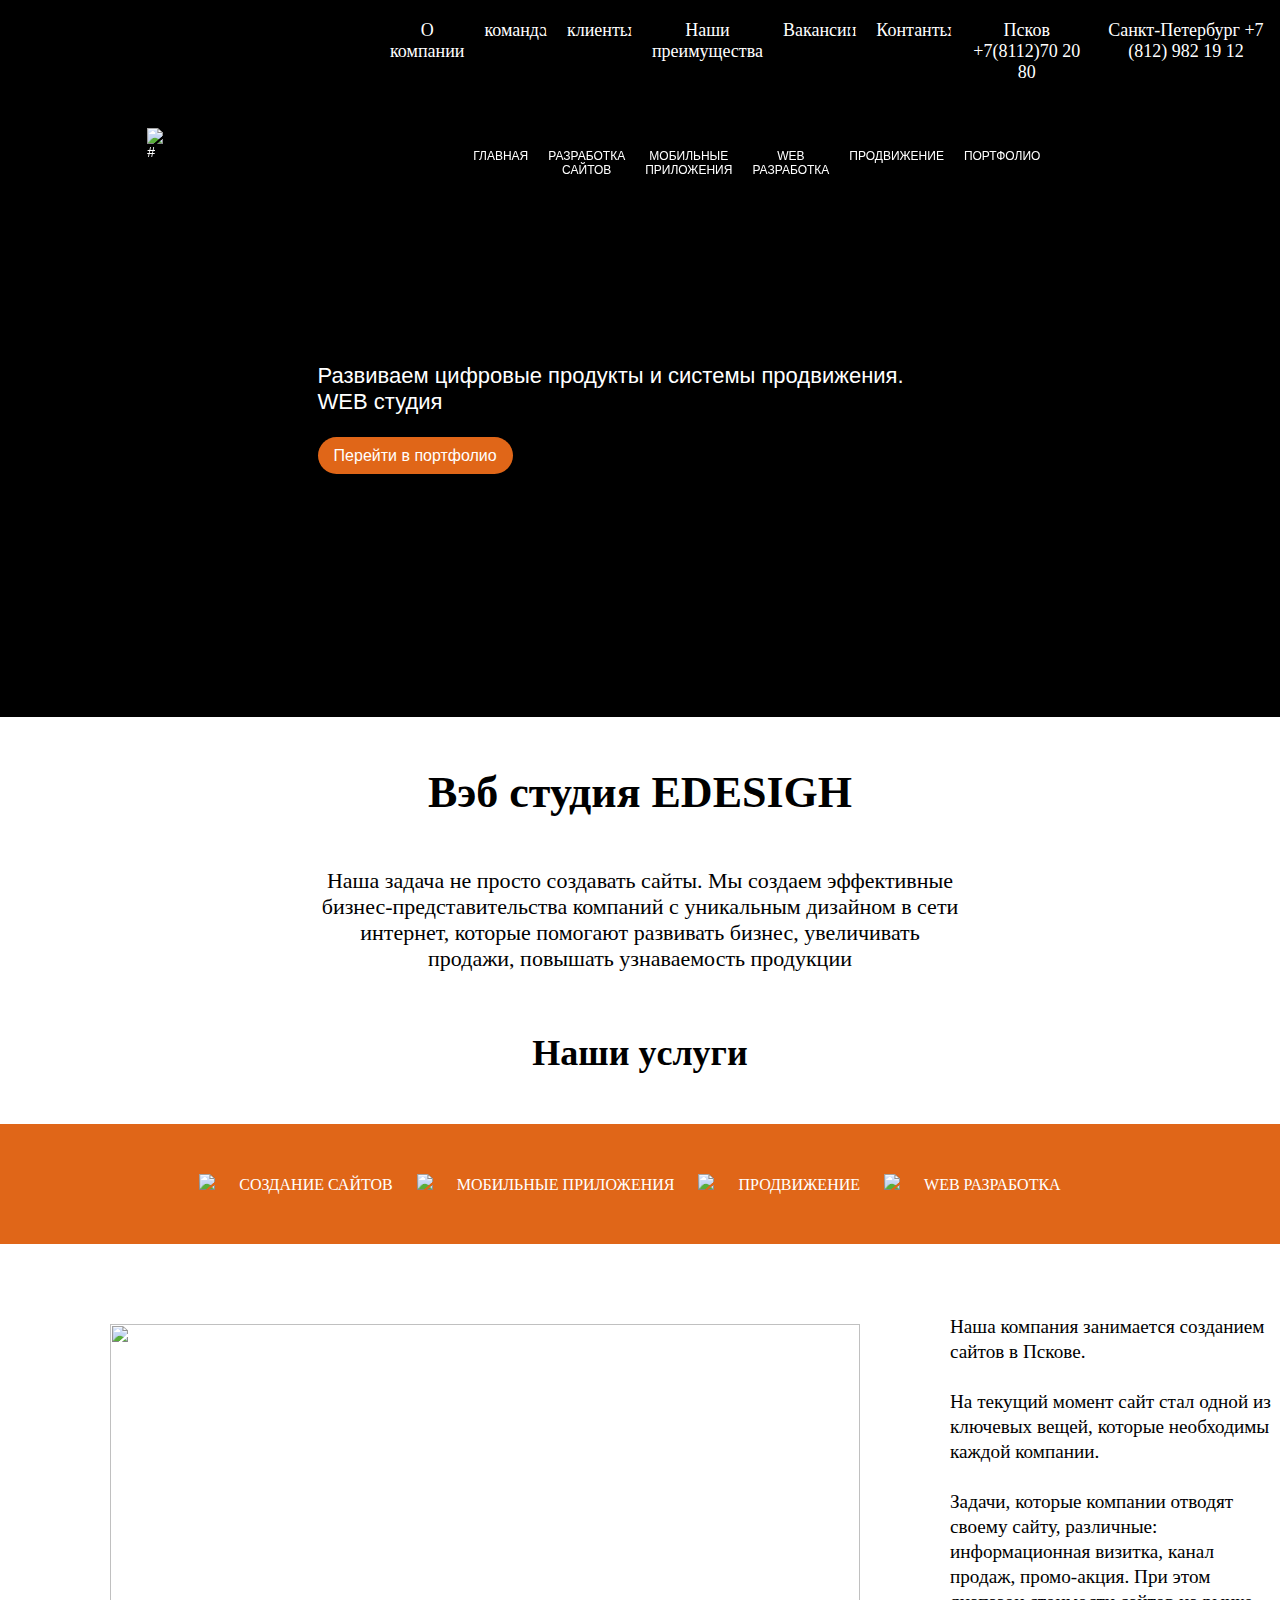
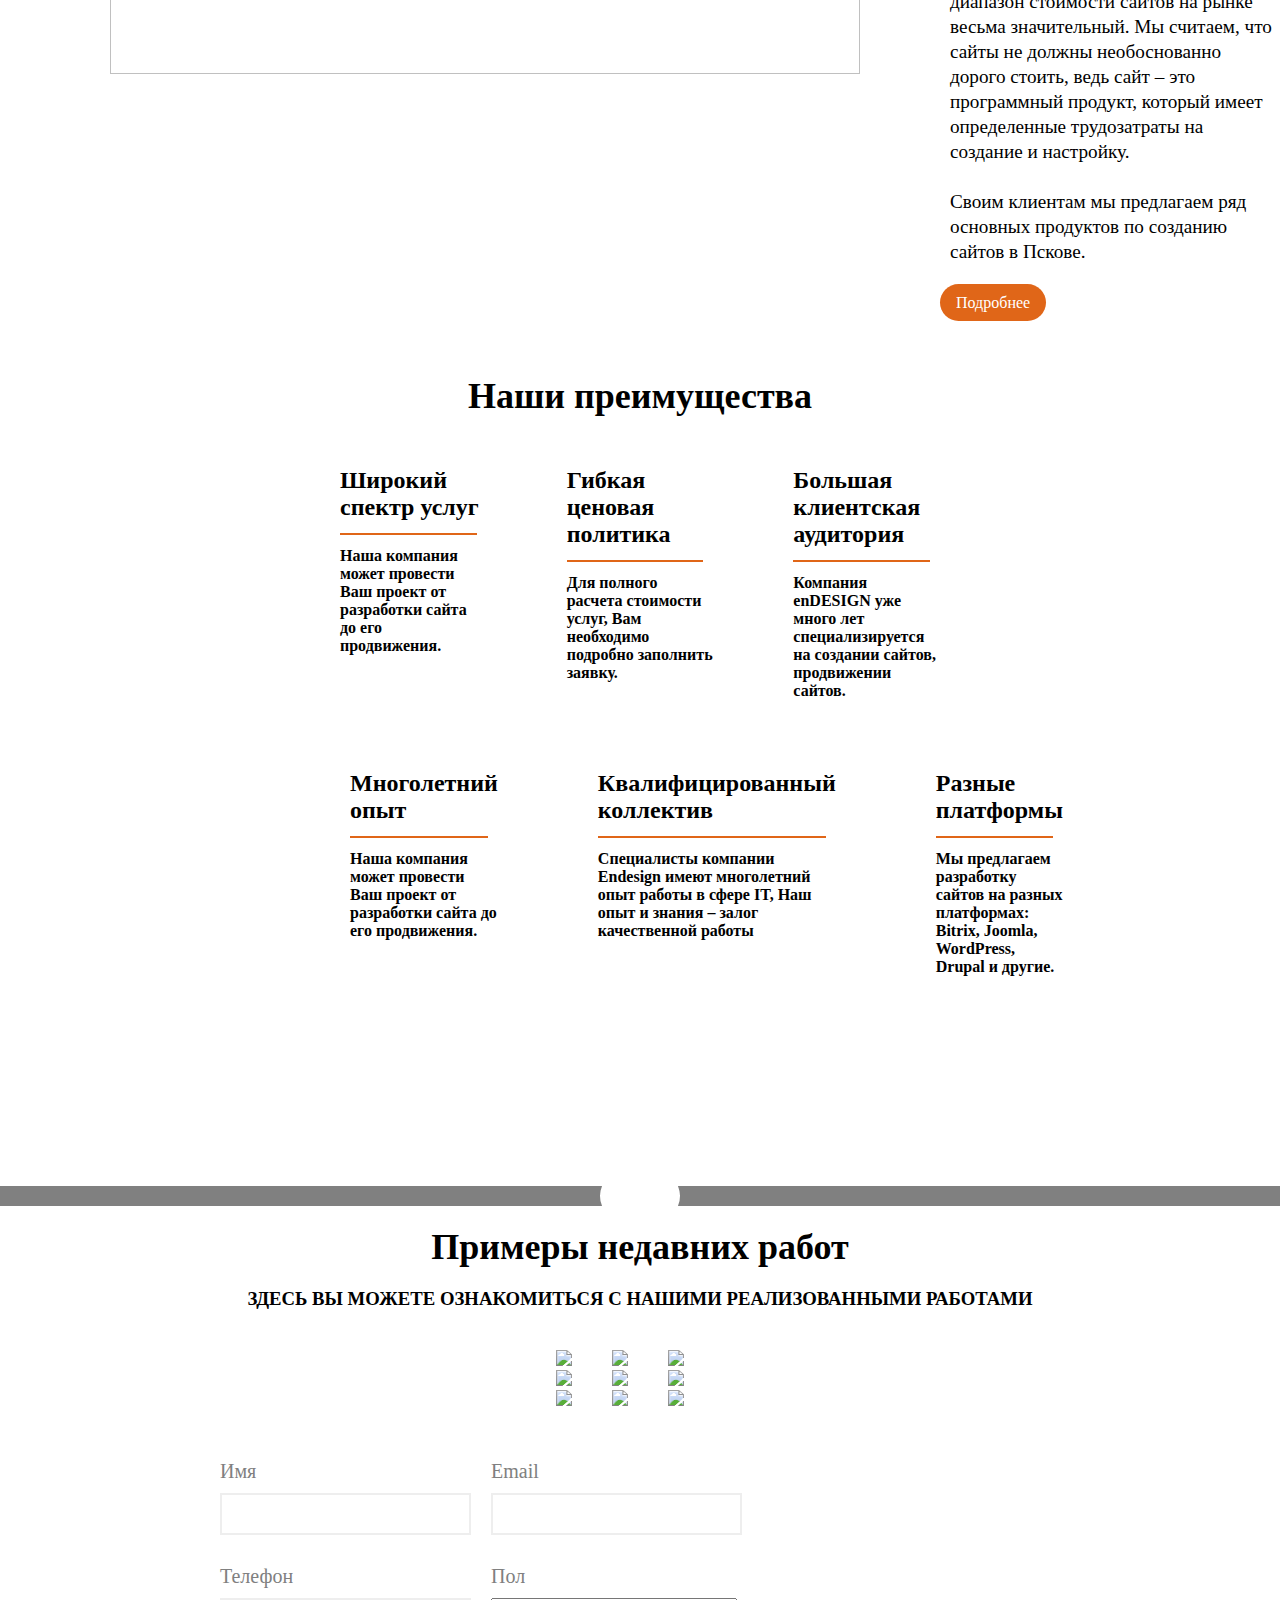
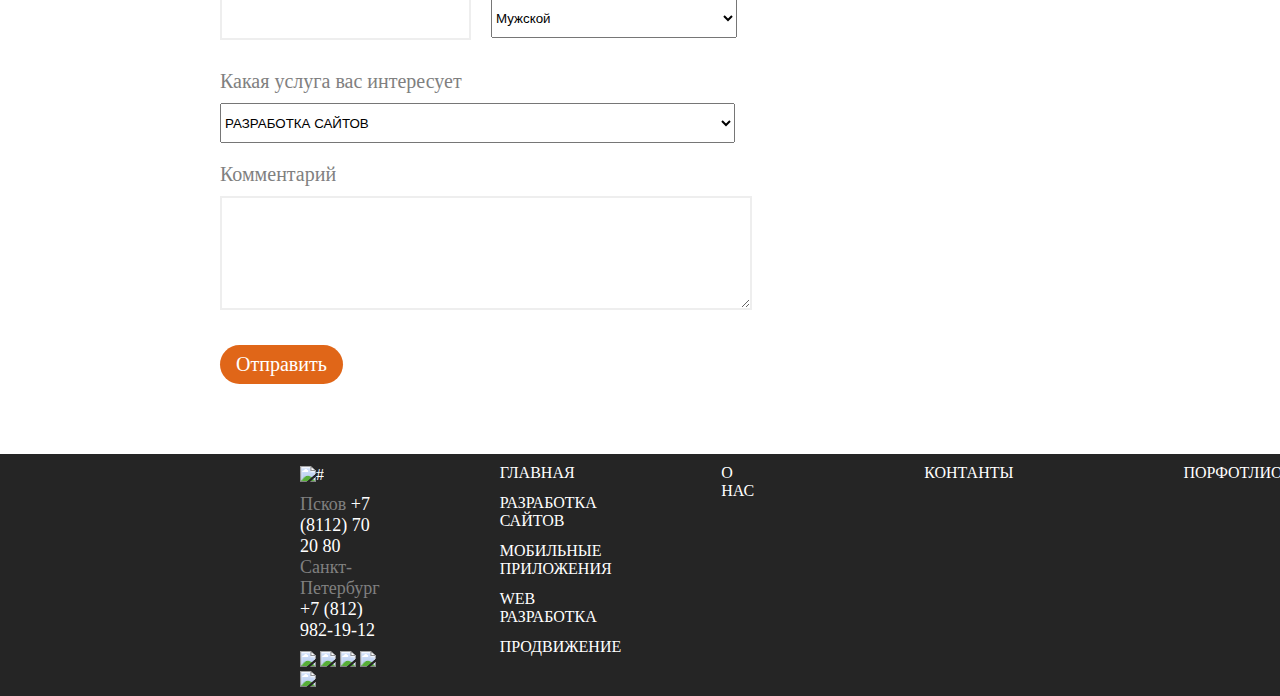
==== copy.html @ b6f1784b "My first commit" ====
<!DOCTYPE html>
<html lang="en">

	<head>
		<meta charset="UTF-8">
		<meta http-equiv="X-UA-Compatible" content="IE=edge">
		<meta name="viewport" content="width=device-width, initial-scale=1.0">
		<title>Стажировка</title>
		<script src="https://ajax.googleapis.com/ajax/libs/jquery/2.2.0/jquery.min.js"></script>
		<script src="script.js"></script>
		
		<link rel="stylesheet" href="./styles.css">
	</head>
	
	<body link="white" vlink="#cecece" alink="#ff0000" bgcolor="white" text-decoration="none">
		<div class="page">
			<style>
				a {
				text-decoration: none; 
				}
			</style>
	
		<header class="header">
			<div class="header-flex-wrapper">
            <nav class="navigation">
                <ul class="header-links">
                    <li class="header-links__item"><a href="#" class="header-link">О компании</a></li>
                    <li class="header-links__item"><a href="#" class="header-link">команда</a></li>
                    <li class="header-links__item"><a href="#" class="header-link">клиенты</a></li>
                    <li class="header-links__item"><a href="#" class="header-link">Наши преимущества</a></li>
                    <li class="header-links__item"><a href="#" class="header-link">Вакансии</a></li>
                    <li class="header-links__item"><a href="#" class="header-link">Контанты</a></li>
					<li class="header-links__item"><a href="tel:88112702080" class="header-link">Псков +7(8112)70 20 80</a></li>
					<li class="header-links__item"><a href="tel:88129821912" class="header-link">Санкт-Петербург +7 (812) 982 19 12</a></li>
                </ul>
            </nav>
			<div class="elementor">	
				<nav class="second-navigation">
                <ul class="second-header-links">
					<div class="pos">
						<div  class="pic">
							<a href="#" class="end-img"><img src="./img/endesign.png" alt="#" class="end-img"></a>
						</div>
							
							<div  class="pic2">
								<li class="header-links__item"><a href="#" class="header-link">ГЛАВНАЯ</a></li>
								<li class="header-links__item"><a href="#" class="header-link">РАЗРАБОТКА САЙТОВ</a></li>
								<li class="header-links__item"><a href="#" class="header-link">МОБИЛЬНЫЕ ПРИЛОЖЕНИЯ</a></li>
								<li class="header-links__item"><a href="#" class="header-link">WEB РАЗРАБОТКА</a></li>
								<li class="header-links__item"><a href="#" class="header-link">ПРОДВИЖЕНИЕ</a></li>
								<li class="header-links__item"><a href="#" class="header-link">ПОРТФОЛИО</a></li>
							</div>
					</div>
				</ul>
			
				<div class="part">
					<p> <a class="header-link"> Развиваем цифровые продукты и системы продвижения. </a> <br> 
						<a class="header-link">WEB студия </a>
							<div>
								<br><a href="#" class="porfol" role="button">Перейти в портфолио</a>
							</div>
						</div>
					</div>	
				
				</nav>
            </div>
        </div>
	</header>	
		<div class="web">
				<div class="hh">
					<h1>Вэб студия EDESIGH</h1>
				</div>
			<div class="web-text">
				<p>Наша задача не просто создавать сайты. Мы создаем эффективные бизнес-представительства компаний с
				уникальным дизайном в сети интернет, которые помогают развивать бизнес, увеличивать продажи, повышать 
				узнаваемость продукции</p>
			</div>
		</div>
		
		<div class="uslugi">
			<h2>Наши уcлуги</h2>
		</div>
		<div class="brown"> 
			<div class="brown1">
				<img src="https://endesign.ru/wp-content/uploads/2020/10/domain-registration-1.png"/>
				<a href="#" class="bom">СОЗДАНИЕ САЙТОВ</a>
				<img src="https://endesign.ru/wp-content/uploads/2020/10/mobile-phone.png"/>
				<a href="#" class="bom">МОБИЛЬНЫЕ ПРИЛОЖЕНИЯ</a>
				<img src="https://endesign.ru/wp-content/uploads/2020/10/computer.png"/>
				<a href="#" class="bom">ПРОДВИЖЕНИЕ</a>
				<img src="https://endesign.ru/wp-content/uploads/2020/10/coding.png"/>
				<a href="#" class="bom">WEB РАЗРАБОТКА</a>
			</div>
		</div>
		
		<div class="podrob">
				<div class="mujik_s_text">
			
					<div class="mujik">
						<img src="https://endesign.ru/wp-content/uploads/2020/10/picture.jpg" alt="">
					</div>
					
				</div>
				
				<div class="mujik_text">
					<p class="aq">Наша компания занимается созданием сайтов в Пскове.</p><br>
					
					<p class="aq">На текущий момент сайт стал одной из ключевых вещей,
					которые необходимы каждой компании.</p><br>
					
					<p class="aq">Задачи, которые компании отводят своему сайту, различные: 
					информационная визитка, канал продаж, промо-акция. При этом
					диапазон стоимости сайтов на рынке весьма значительный.
					Мы считаем, что сайты не должны необоснованно дорого стоить, ведь
					сайт – это программный продукт, который имеет определенные трудозатраты 
					на создание и настройку.</p><br>
					
					<p class="aq">Своим клиентам мы предлагаем ряд основных продуктов по созданию сайтов
					в Пскове.</p>
					<div>
						<br><a href="#" class="knop" role="button">Подробнее</a>
					</div>
				</div>
		</div>
		
		<div class="preim">
			<div class="bg-preim">
				<h2 class="qw">Наши преимущества</h2>
			</div>	
				<div class="text-blocks">
					
					<div class="first-blocks">
						<div class="block">
							<h2 class="qw2">Широкий спектр услуг<h2>
								<div class="polosa">
									<span class="tsvet">
									<hr color="#E06618" noshade align="left" size="2px" class="solid">
									</span>
								</div>
							
								<div class="text">
									<p class="header-link">Наша компания может провести Ваш проект
									от разработки сайта до его продвижения.</p>
								</div>
						</div>
					</div>
						
					<div class="first-blocks">
						<div class="block">
							<h2 class="qw2">Гибкая ценовая политика<h2>
								<div class="polosa">
									<span class="tsvet">
									<hr color="#E06618" noshade align="left" size="2px" class="solid">
									</span>
								</div>
							
								<div class="text">
									<p class="header-link">Для полного расчета стоимости услуг,
									Вам необходимо подробно заполнить заявку.</p>
								</div>
						</div>
					</div>
					
					<div class="first-blocks">
						<div class="block">
							<h2 class="qw2">Большая клиентская аудитория<h2>
								<div class="polosa">
									<span class="tsvet">
									<hr color="#E06618" noshade align="left" size="2px" class="solid">
									</span>
								</div>
							
								<div class="text">
									<p class="header-link">Компания enDESIGN уже много лет 
									специализируется на создании сайтов, продвижении сайтов.</p>
								</div>
						</div>
					</div>
				</div>
			
				<div class="text-blocks1">
					
					<div class="first-blocks1">
						<div class="block3">
							<h2 class="qw2">Многолетний опыт<h2>
								<div class="polosa">
									<span class="tsvet">
									<hr color="#E06618" noshade align="left" size="2px" class="solid">
									</span>
								</div>
							
								<div class="text">
									<p class="header-link">Наша компания может провести Ваш проект
									от разработки сайта до его продвижения.</p>
								</div>
						</div>
					</div>
						
					<div class="first-blocks1">
						<div class="block1">
							<h2 class="qw2">Квалифицированный коллектив<h2>
								<div class="polosa">
									<span class="tsvet">
									<hr color="#E06618" noshade align="left" size="2px" class="solid">
									</span>
								</div>
							
								<div class="text">
									<p class="header-link">Специалисты компании Endesign имеют многолетний 
									опыт работы в сфере IT, Наш опыт и знания – залог качественной работы</p>
								</div>
						</div>
					</div>
					<div class="first-blocks1">
						<div class="block2">
							<h2 class="qw2">Разные платформы<h2>
								<div class="polosa">
									<span class="tsvet">
									<hr color="#E06618" noshade align="left" size="2px" class="solid">
									</span>
								</div>
							
								<div class="text">
									<p class="header-link">Мы предлагаем разработку сайтов на разных 
											платформах: Bitrix, Joomla, WordPress, Drupal и другие.</p>
								</div>
						</div>
					</div>
				</div>
			</div>
				
	
	<!-- jQuery library (served from Google) -->
<script src="https://ajax.googleapis.com/ajax/libs/jquery/1.11.3/jquery.min.js"></script>
<!-- bxSlider Javascript file -->
<script src="./copy.js"></script>

        
		<div id="block-for-slider">
        <div id="viewport">
            <ul id="slidewrapper">
                <li class="slide"><img src="./img/2.jpg"></li>
                <li class="slide"><img src="./img/4.png"></li>
                <li class="slide"><img src="./img/4.png"></li>
                <li class="slide"><img src="https://i.pinimg.com/474x/e1/58/17/e15817265cb37232ab51f68e452e5a91.jpg"></li>
            </ul>

            <div id="prev-next-btns">
                <div id="prev-btn"></div>
                <div id="next-btn"></div>
            </div>

            <ul id="nav-btns">
                <li class="slide-nav-btn"></li>
                <li class="slide-nav-btn"></li>
                <li class="slide-nav-btn"></li>
                <li class="slide-nav-btn"></li>
            </ul>
        </div>
    </div>
		
	<div class="primeri">
		<div class="zag">
		  <h2 class="qw21"> Примеры недавних работ</h2>
		</div>
		
		<div class="zag">
		  <h3 noshade align="center"  class="qw1"> ЗДЕСЬ ВЫ МОЖЕТЕ ОЗНАКОМИТЬСЯ С НАШИМИ РЕАЛИЗОВАННЫМИ РАБОТАМИ</h2>
		</div>
		
			<div class="form">
						<div class="mini-form">
								<div class="img421">
										<a href=""> <img src="./img/1.jpg"></a>
									<div class="bot_text">
										<h5 class="qw5">Студии красоты Екатерины Надобниковой</h5>
									</div>
								</div>
								
							</div>
					
						<div class="mini-form">
								<div class="img421">
										<a href=""><img class="img1" src="https://endesign.ru/wp-content/uploads/2020/10/zastavka.jpg"></a>
								
									<div class="bot_text">
										<h5 class="qw5">ЮТТА STARS</h5>
									</div>
								</div>
						</div>
						<div class="mini-form">
								<div class="img421">
										<a href=""><img class="img1" src="https://endesign.ru/wp-content/uploads/2020/10/logotip-plesca.png"></a>
										
									<div class="bot_text">
										<h5 class="qw5">Plesca</h5>
									</div>
								</div>
						</div>
			</div>
				<div class="form">
						<div class="mini-form">
								<div class="img421">
										<a href=""><img class="img1" src="https://endesign.ru/wp-content/uploads/2020/10/aelita_logo.png"></a>
										
									<div class="bot_text">
										<h5 class="qw5">Plesca</h5>
									</div>
								</div>
						</div>
						
						<div class="mini-form">
								<div class="img421">
										<a href=""><img class="img1" src="https://endesign.ru/wp-content/uploads/2020/10/resurs-finans.jpg"></a>
										
									<div class="bot_text">
										<h5 class="qw5">Plesca</h5>
									</div>
								</div>
						</div>
						
						<div class="mini-form">
								<div class="img421">
										<a href=""><img class="img1" src="https://endesign.ru/wp-content/uploads/2020/10/qwe.png"></a>
										
									<div class="bot_text">
										<h5 class="qw5">Plesca</h5>
									</div>
								</div>
						</div>
				</div>
				
					<div class="form">
						<div class="mini-form">
								<div class="img421">
										<a href=""><img class="img1" src="https://endesign.ru/wp-content/uploads/2020/10/nd.jpg"></a>
										
									<div class="bot_text">
										<h5 class="qw5">Plesca</h5>
									</div>
								</div>
						</div>
						
						<div class="mini-form">
								<div class="img421">
										<a href=""><img class="img1" src="https://endesign.ru/wp-content/uploads/2020/10/fon-1.png"></a>
										
									<div class="bot_text">
										<h5 class="qw5">Plesca</h5>
									S</div>
								</div>
						</div>

						<div class="mini-form">
								<div class="img421">
										<a href=""><img class="img1" src="https://endesign.ru/wp-content/uploads/2020/10/kartochka.png"></a>
										
									<div class="bot_text">
										<h5 class="qw5">Plesca</h5>
									</div>
								</div>
						</div>
					</div>
				</div>
			
				<div class="bg-form">			
					<form action="./php.php" method="post" name="form" >
						<div class="formform">	
							<div class="form__row">
								<div class="form__field">
									<label> Имя <br><span class="form1">
										<input type="text" name="form-name" value="" class="form-imput"
											aria-required="true" aria-invalid="false" required></span> </label>
								</div>
								<div class="form__field">
									<label> Email <br><span class="form1">
										<input type="email" name="email" value=""  class="form-imput" 
										aria-required="true" aria-invalid="false" required></span> </label>
								</div>
								<p></p>
							</div>
							<div class="form__row">
								<div class="form__field">
									<label> Телефон <br><span class="form1">
										<input type="tel" name="tel" value="" class="form-imput"
											aria-required="true" aria-invalid="false"></span> </label>
								</div>
								<div class="form__field">
									<label> Пол <span class="vibor-pola">
										<select class="option" aria-required="true" aria-invalid="false" name="pol" required>
											<br> <option value="Мужской"> Мужской </option>
											<option value="Женский"> Женский </option>
											</select></span>
								</div>
								<p></p>
							</div>
							<div class="form__row">
								<div class="form__field">
									<label> Какая услуга вас интересует <span class="vibor-pola" name="usl">
										<select class="option-ulugi" aria-required="true" aria-invalid="false">
										<br><option value="РАЗРАБОТКА САЙТОВ">РАЗРАБОТКА САЙТОВ</option>
										<option value="МОБИЛЬНЫЕ ПРИЛОЖЕНИЯ">МОБИЛЬНЫЕ ПРИЛОЖЕНИЯ</option>
										<option value="WEB РАЗРАБОТКА">WEB РАЗРАБОТКА</option>
										<option value="ПРОДВИЖЕНИЕ">ПРОДВИЖЕНИЕ</option>
										</select></span>
							</div>
							<p></p><br>
							</div>
							<div class="form__row">
								<div class="form__field">
									<label> Комментарий <br> <span class="textarea">
										<textarea name="textarea" cols="51" rows="5" 
										class="form-imput"	aria-required="true" aria-invalid="false"></textarea>
									 </label>
								</div>
								<p></p>
							</div>
							<div class="form__row">
								<div class="form__field">
									<div class="submit">
										<a href="#" type="submit" value="Отправить" role="button">Отправить</a>
									 </label></div>
								</div>
								<p></p>
							</div>
						</div>	
					</form>
				</div>	
			
				<footer class="footer">
					<div class="footer-bg">
						<div class="seti">
							<div class="logo">
								<a href="#" class="end-img-footer"><img src="./img/endesign.png" alt="#" class="end-img-footer"></a>
							</div>
							<div class="footer-svaz">
								<div class="numbers">
									<p>Псков <a href="#">+7 (8112) 70 20 80</a></p>
									<p>Санкт-Петербург <a href="#">+7 (812) 982-19-12</a></p>
								</div>

								<div class="soc-seti" >
									<a href="#" class="soc1"><img src="./img/vk.png" class="soc2"></a>
									<a href="#" class="soc1"><img src="./img/inst.png" class="soc2"></a>
									<a href="#" class="soc1"><img src="./img/face.png" class="soc2"></a>
									<a href="#" class="soc1"><img src="./img/sap.png" class="soc2"></a>
									<a href="#" class="soc1"><img src="./img/viber.png" class="soc2"></a>
								</div>	
							</div>
							
						</div>
						<div class="inf">
							<div class="inf-line">
								<nav class="inf-row" aria-label="Меню">
									<ul id="menu-footer" class="menu-footer">
										<li id="menu-footer" class="menu-footer">
											<a href="#" aria-current="page" class="menu-link">Главная</a>
											<ul class="mini-menu">
												<li id="mini-footer-minu" class="mini-footer-menu">
													<a href="#" class="menu-link">разработка сайтов</a>
												</li>
												<li id="mini-footer-minu" class="mini-footer-menu">
													<a href="#" class="menu-link">мобильные приложения</a>
												</li>
												<li id="mini-footer-minu" class="mini-footer-menu">
													<a href="#" class="menu-link">web разработка</a>
												</li>
												<li id="mini-footer-minu" class="mini-footer-menu">
													<a href="#" class="menu-link">продвижение</a>
												</li>
											</ul>
										</li>
										<li id="menu-footer" class="menu-foote-list">
											<a href="#" class="menu-link">О нас</a>
										</li>
										<li id="menu-footer" class="menu-foote-list">
											<a href="#" class="menu-link">Контанты</a>
										</li>
										<li id="menu-footer" class="menu-foote-list">
											<a href="#" class="menu-link">Порфотлио</a>
										</li>
									</ul>
								</nav>
							</div>
						</div>
					</div>
				</footer>
			</div>
	</body>	
</html>
---- styles.css ----
body,
div,
p,
span,
ul,
li,
h2,
h3,
h1 {
    margin: 0;
    padding: 0;
}

.page {
    overflow: hidden;
}

.header {
    background-color: #000000;
}

.header-bg {
    width: 100%;
    background-position: center center;
    background-repeat: no-repeat;
    background-size: cover;
}

.header-links__item {
	padding: 0px 10px;
	align-content: space-between;
    justify-content: space-around;
	text-align: center;
}


.header-links {
	font-size: 18px;
	margin-left: 380px;
    display: flex;
	padding-top: 20px;
	padding-bottom: 20px;
    justify-content: space-around;
	text-align: center;
	max-width: 1200px;
}

.second-navigation{
	text-decoration: none;
    background-image: url("./img/header-bg.jpg");
    background-position: center center;
    background-repeat: no-repeat;
    background-size: cover;
    transition: background 0.3s, border 0.3s, border-radius 0.3s, box-shadow 0.3s;
    margin-bottom: 0px;
    padding: 10px 0px 500px 17%;
}

.second-header-links {
	color: #FFFFFF !important; 
	text-decoration: none;
    width: 100%;
    list-style-type: none;
    display: flex;
    flex-direction: row;
    flex-wrap: nowrap;
    align-content: space-between;
    justify-content: space-around;
    font-family: "MuseoSansCyrl-300", Sans-serif;
    font-size: 14px;
    text-transform: uppercase;
}


.elementor {
    z-index: 99;
    position: relative;
}

.pos {

	position: fixed;
	display: flex;
}
.end-img {
	
	height: 40px;
}

.pic {	

}

.pic2 {
	margin-left:300px;
	margin-right:300px;
    padding-top: 4px;
    font-size: 12px;
	margin-top: 32px;
    display: flex;
	border: 0;
	border-radius: 25px;
	cursor: pointer;
	
}

.pic2:hover {
	background: #e06618;
    color: #e06618;
	border-radius: 25px;
}

.end-img{
	padding-top: 15px;
	width: 180px;
}

.part {
	color: #FFFFFF !important; 
	text-decoration: none;
    font-family: "MuseoSansCyrl-300", Sans-serif;
    font-size: 22px;
	margin: 250px 0px -250px 100px;
}

.porfol{
  min-width: 100px;
  font-family: inherit;
  appearance: none;
  border: 0;
  border-radius: 25px;
  background: #e06618;
  color: #fff;
  padding: 10px 16px;
  font-size: 1rem;
  cursor: pointer;
}

.porfol:hover {
  background: #fff;
  color: #e06618;
}

.web{
	text-align: center;
	background-image: url(https://endesign.ru/wp-content/uploads/2020/10/fon.png);
    background-position: center right;
    background-repeat: no-repeat;
    background-size: cover;
}


.hh{
	text-align: center;
	width: 100%;
    margin-right: auto;
    margin-left: auto;
    position: relative;
	padding-top: 50px;
	font-size: 22px;
}

.web-text{
	
	margin: 50px 320px 50px 320px;
	font-size: 22px;
}

.uslugi {
	text-align: center;
	padding: 10px 0px 50px;
	font-size: 24px;
}

.brown {
	padding: 10px 0px;
	background-color: #E06618;
}

.brown1 {
	padding: 10px 10px;
	text-align: center;
	padding: 40px;
}

.bom {
	padding: 40px 20px;
	width: 100%;
}

.podrob {
  	display: flex;
	 text-align: left; 
	 padding: 70px 0px 10px 100px ;
}

.mujik_s_text {
	padding: 10px;
	width: 100%;
}

.mujik_text {
	color: #000;
    line-height: 25px;
    font-size: 1.2rem;
	width: 200%;
}

.aq {
	color: #000;
    padding: 0px 0px 0px 80px;
    line-height: 25px;
    font-size: 1.2rem;
}

.mujik img{
	width: 750px;
	height: 350px;
}

.knop{
  min-width: 100px;
  font-family: inherit;
  appearance: none;
  border: 0;
  border-radius: 25px;
  background: #e06618;
  color: #fff;
  padding: 10px 16px;
  font-size: 1rem;
  cursor: pointer;
  margin: 0px 70px;
}

.knop:hover {
  background: #000;
  color: #e06618;
}

.preim {
	background-image: url(https://endesign.ru/wp-content/uploads/2020/10/preimushhestva.jpg);
	background-position: center left;
    background-repeat: no-repeat;
    background-size: cover;
}

.qw {
	padding: 50px;
	margin-left: 300px; 
	margin-right: 300px;
	font-size: 36px;
	text-align: center;
}

.text-blocks {	
	display: inline-flex;
	margin-left: 300px; 
	margin-right: 300px;	
}

.text-blocks1 {
	display: inline-flex;
	margin-left: 300px; 
	margin-right: 300px;
	margin-top: 70px;
	margin-bottom: 110px;
 }

	
.first-blocks1 {
	margin-left: 50px; 
	margin-right: 50px;
	width: 33.333%;
}



.first-blocks {
	margin-left: 40px; 
	margin-right: 40px;
	width: 33.333%;
}


.text {
	font-size: 16px;	
}


.solid {  
	margin-right: 10px;

}



#block-for-slider {
    width: auto;
    margin: 0 auto;
    margin-top: 100px;
	background: grey;
}

#viewport {
    width: 100%;
    position: relative;
    overflow: hidden;
    -webkit-user-select: none;
    -moz-user-select: none;
    -ms-user-select: none;
    -o-user-select: none;
    user-select: none;
    text-align: center;
}

#slidewrapper {
    position: relative;
    width: calc(100% * 4);
    -webkit-transition: 2s;
    -o-transition: 2s;
    transition: 2s;
    -webkit-transition-timing-function: cubic-bezier(.67,.01,.23,1);
    -o-transition-timing-function: cubic-bezier(.67,.01,.23,1);
    transition-timing-function: cubic-bezier(.67,.01,.23,1);
}

#slidewrapper, #slidewrapper ul, #slidewrapper li {
    margin: 0;
    padding: 0;
}

.slide {
    width: calc(100%/4);
    list-style: none;
    display: inline;
    float: left;
}

.slide-img {
    width: 100%;
}

#prev-btn, #next-btn {
    position: absolute;
    width: 50px;
    height: 50px;
    background-color: #fff;
    border-radius: 50%;
    top: calc(50% - 25px);
}

#prev-btn:hover, #next-btn:hover {
    cursor: pointer;
}

#prev-btn {
    left: 600px;
}

#next-btn {
    right: 600px;
}

#nav-btns {
    position: absolute;
    width: 100%;
    bottom: 20px;
    padding: 0;
    margin: 0;
    text-align: center;
}

.slide-nav-btn {
    position: relative;
    display: inline-block;
    list-style: none;
    width: 20px;
    height: 20px;
    background-color: #fff;
    border-radius: 50%;
    margin: 3px;
}

.slide-nav-btn:hover {
    cursor: pointer;
}
.block-for-slider{
	background-color: #000;
}


/*Блок с примерами работ*/

.qw1 {
	margin-bottom: 40px;
}
.qw21 {
	padding: 20px;
	margin-left: 300px; 
	margin-right: 300px;
	font-size: 36px;
	text-align: center;
}

.form {
	display: flex;
	justify-content: center;
}

.primeri {
}

.mini-form {
	margin-right: 40px;
	display: flex;
	justify-content: center;
}

.img421 {
    display:inline-block;
    position:relative;
}

.img421 div {
    display: none;
	justify-content: center;
    position: absolute; 
    bottom: 10px; left: 0px;  
    background-color: rgba(0,0,0,.4); 
    padding: 5px 5px 5px 10px;
    color: white;
	cursor: cell;
	width: 370px;
	height: 220px;
}

.img421:hover div {
    display: block 
}


.bot_text {	
	text-align: center;
	font-size: 20px;
}

.qw5 {
	margin-top: 100px;
}


/* Настраиваем внешний вид полей ввода*/
input {
  display: inline-block;
  margin: 10px auto;
  border: 2px solid #eee;
  padding: 10px 20px;
  font-family: Verdana, Arial, sans-serif;
  font-size: 16px;
}
textarea {
  display: inline-block;
  margin: 10px auto;
  border: 2px solid #eee;
  padding: 10px 20px;
  font-family: Verdana, Arial, sans-serif;
  font-size: 16px;
}

.bg-form {
	background-image: url(https://endesign.ru/wp-content/uploads/2020/10/group-4.jpg);
    background-position: center center;
    background-repeat: no-repeat;
    background-size: cover;
	
	
}

.formform {
	margin-left: 200px;
    padding-top: 50px;
    padding-bottom: 50px;
}

.form__row{
	display: flex;
	margin-bottom: 20px;
}

.form__field{	
	margin-left: 20px;
    font-size: 20px;
    color: grey;
}

.vibor-pola {
    display: flex;
}

.option {
    margin-top: 10px;
    width: 246px;
    height: 40px;
}

.option-ulugi {
    margin-top: 10px;
    width: 515px;
    height: 40px;
}

.textarea {
    width: 166px;
}

.submit {
    font-size: 20px;
    border: 0;
    border-radius: 25px;
    background: #e06618;
    color: #fff;
    padding: 8px 16px;
    cursor: pointer;

}

.submit:hover {
    background: #000;
    color: #e06618;
  }

.footer-bg {
    background-color: #252525;
    background-image: url(https://endesign.ru/wp-content/uploads/2020/10/back-footer.png);
    background-position: bottom right;
    background-repeat: no-repeat;
    background-size: contain;
    display: flex;
}

.seti {
    margin-left: 300px;
}

.soc-seti {
    padding-top: 10px;
}

.soc1 {
    height: 50px;
    width: 50px;
    background-size: cover;
    background-color: transparent;
    display:inline;
    position: relative;
}

.inf {
    margin-left: 120px;
    padding-top: 10px;
    padding-bottom: 40px;
    text-transform: uppercase;
}

.logo {
    padding-top: 12px;
    margin-bottom: 10px;
}   

.end-img-footer {
    height: 50px;
}

.numbers {
    color: grey;
    font-size: 18px;
}

 ul.mini-menu li {
    color: white;
    margin-top: 12px;
    list-style-type: none;
    text-transform: uppercase;

}

ul.menu-footer  { 
    display: flex;
    list-style-type: none;
}

.menu-footer {
    margin-right: 100px;
}

.menu-foote-list {
    margin-right: 170px;
}
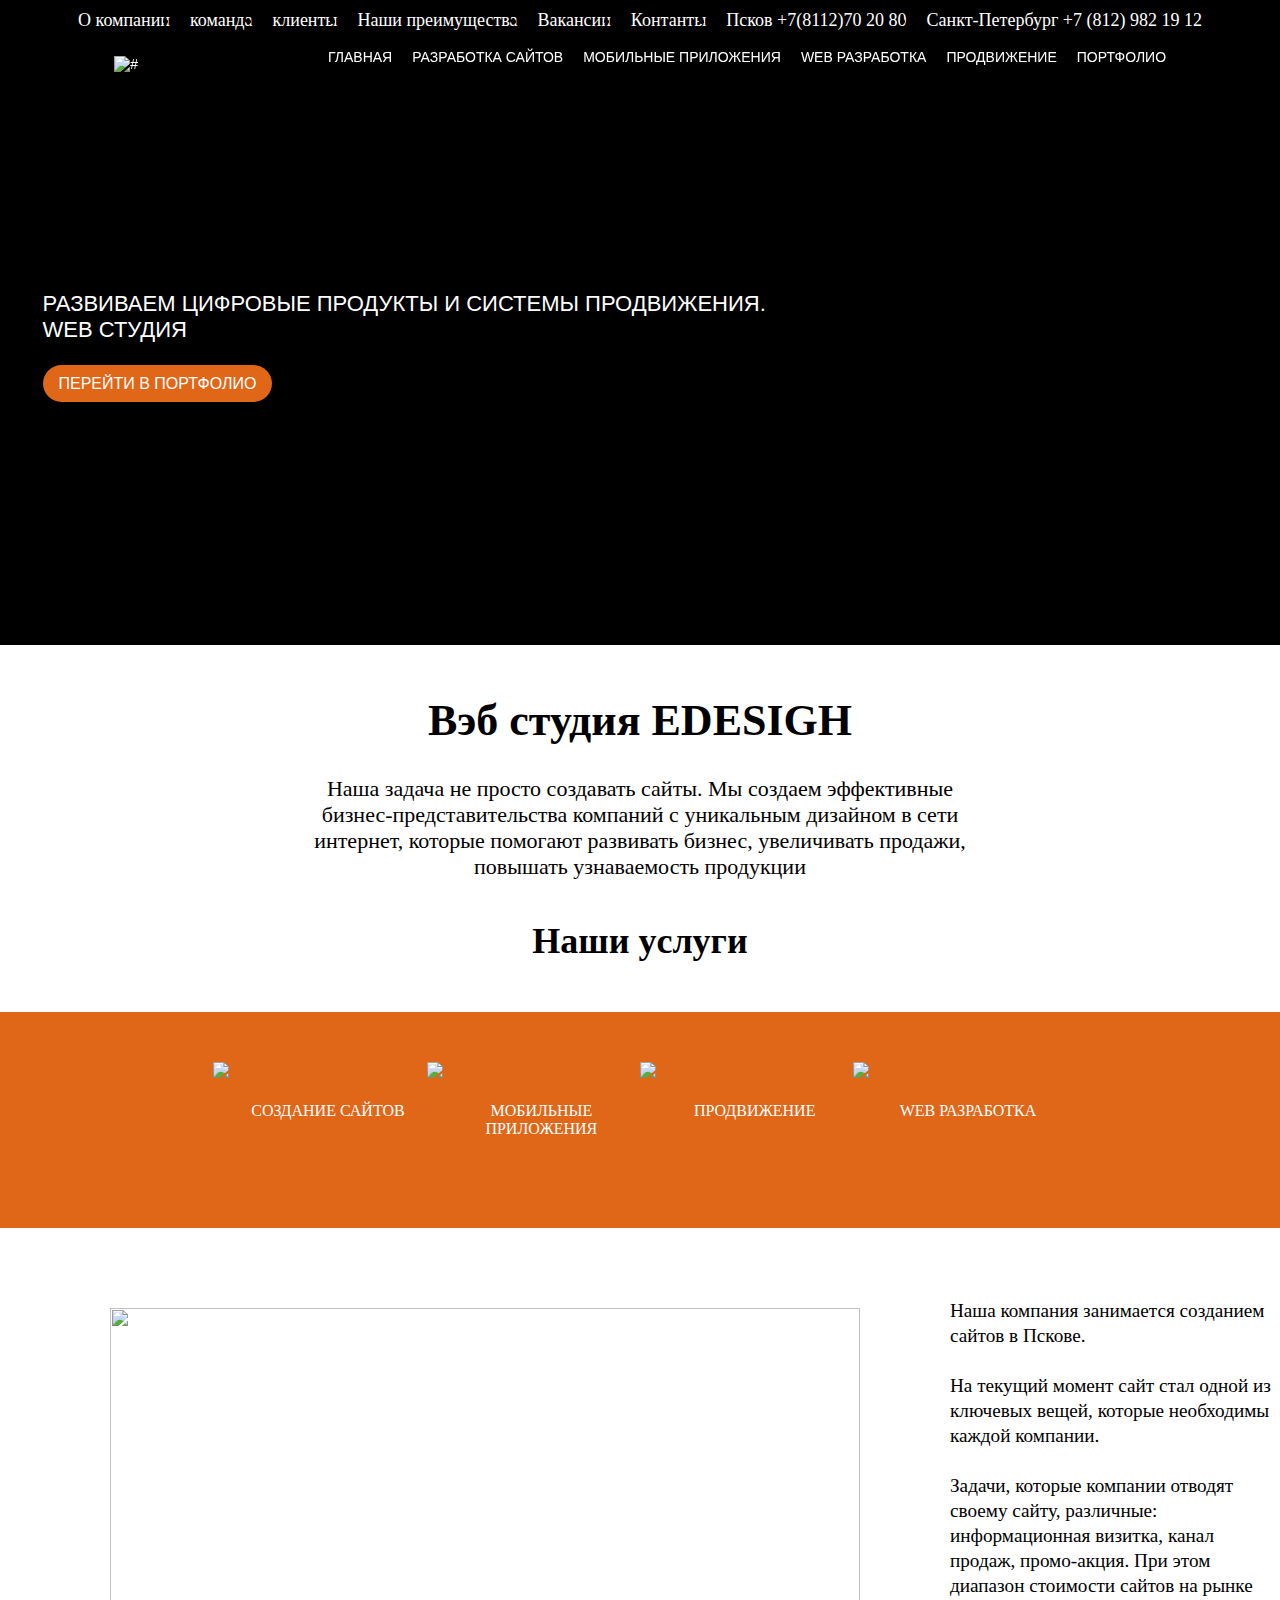
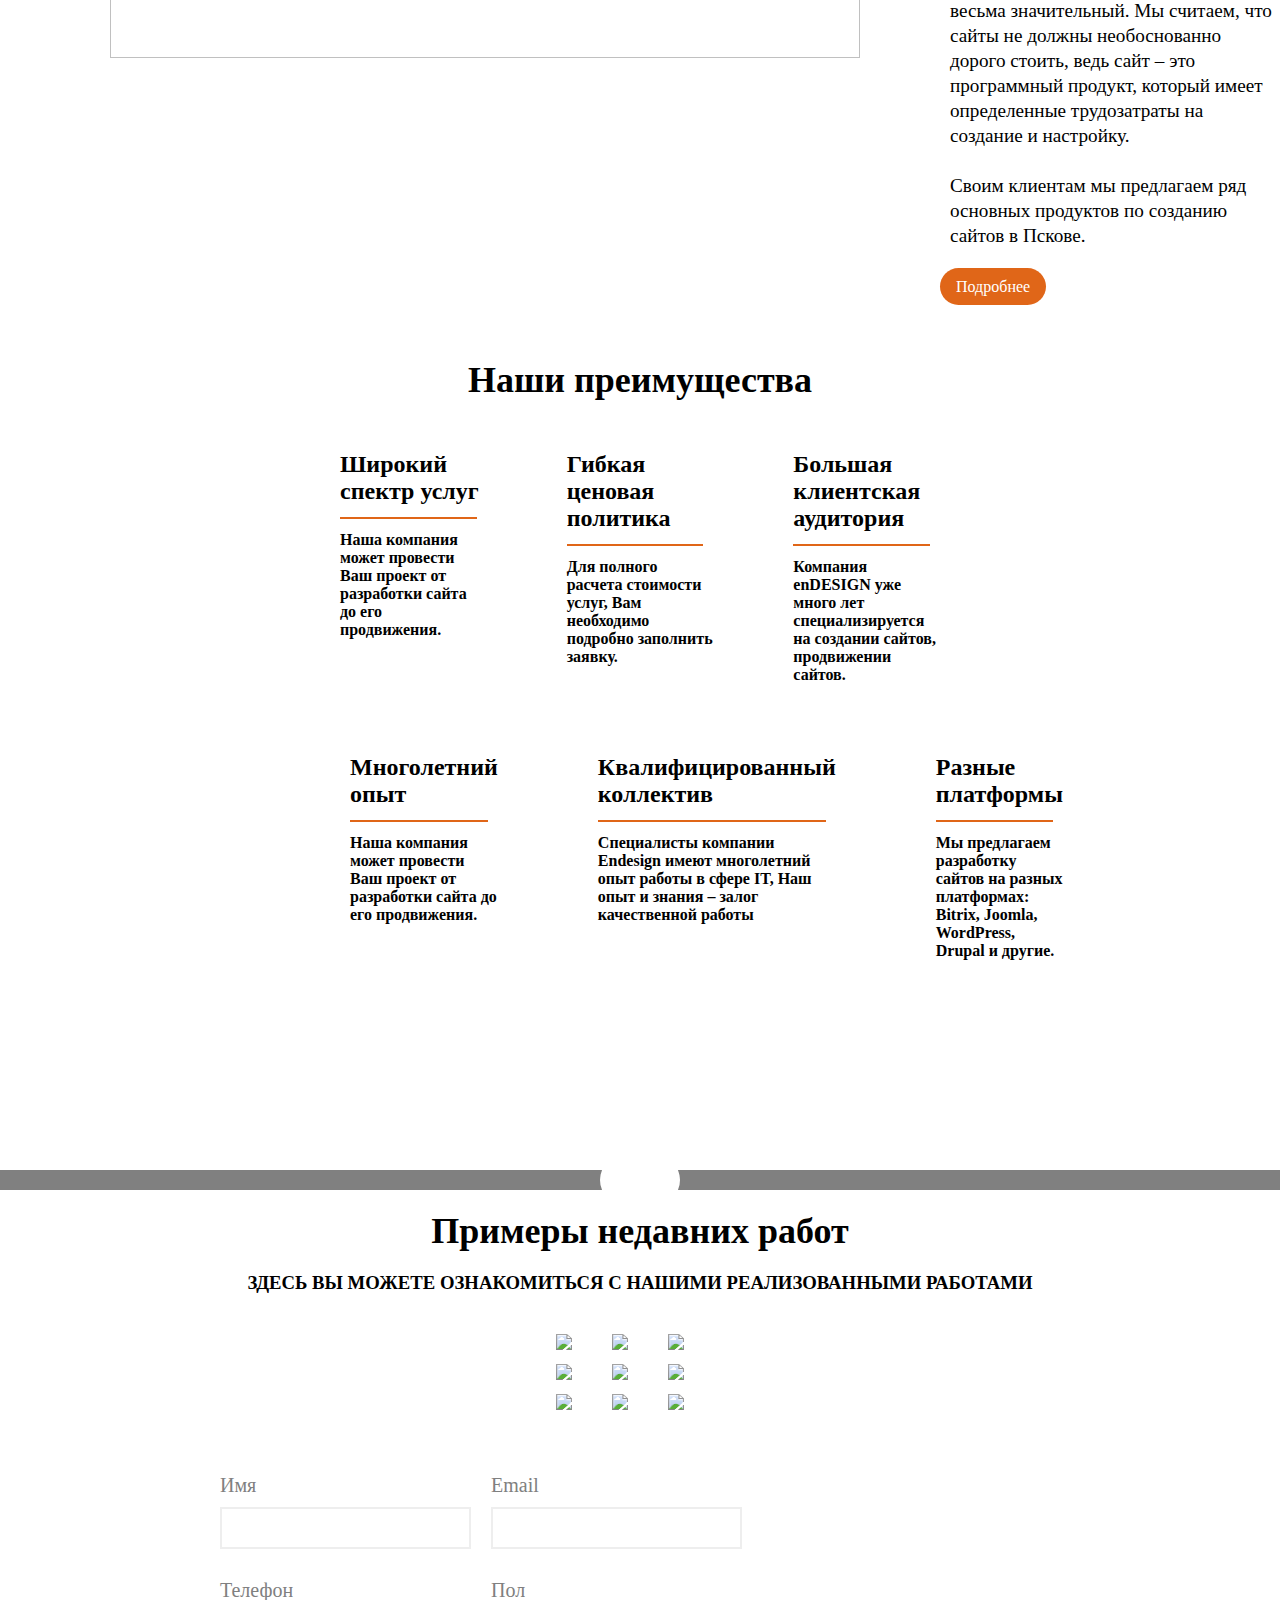
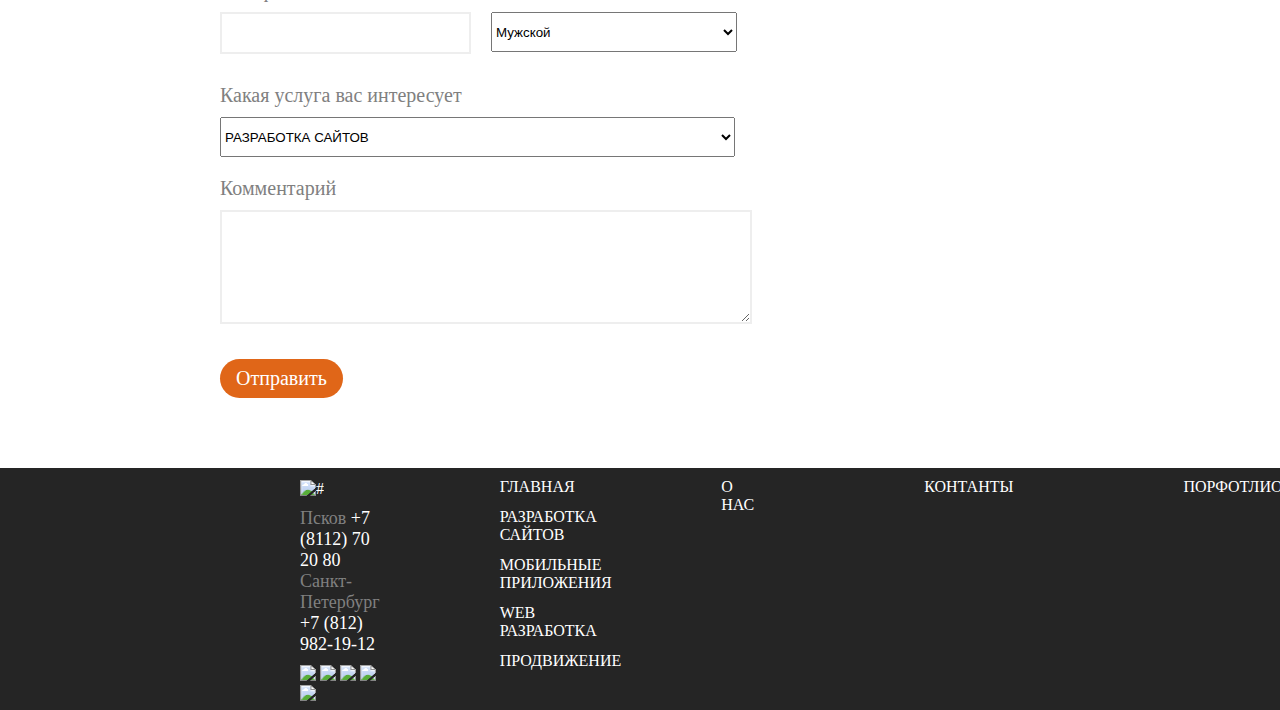
==== commit 52b25b3a: "Add adaptation" ====
--- a/copy.html
+++ b/copy.html
@@ -1,490 +1,517 @@
 <!DOCTYPE html>
 <html lang="en">
 
-	<head>
-		<meta charset="UTF-8">
-		<meta http-equiv="X-UA-Compatible" content="IE=edge">
-		<meta name="viewport" content="width=device-width, initial-scale=1.0">
-		<title>Стажировка</title>
-		<script src="https://ajax.googleapis.com/ajax/libs/jquery/2.2.0/jquery.min.js"></script>
-		<script src="script.js"></script>
-		
-		<link rel="stylesheet" href="./styles.css">
-	</head>
-	
-	<body link="white" vlink="#cecece" alink="#ff0000" bgcolor="white" text-decoration="none">
+<head>
+	<meta charset="UTF-8">
+	<meta http-equiv="X-UA-Compatible" content="IE=edge">
+	<meta name="viewport" content="width=device-width, initial-scale=1.0">
+	<title>Стажировка</title>
+	<script src="https://ajax.googleapis.com/ajax/libs/jquery/2.2.0/jquery.min.js"></script>
+	<script src="script.js"></script>
+
+	<link rel="stylesheet" href="./styles.css">
+</head>
+
+<body link="white" vlink="#cecece" alink="#ff0000" bgcolor="white" text-decoration="none">
+	<div class="hidden">
 		<div class="page">
 			<style>
 				a {
-				text-decoration: none; 
+					text-decoration: none;
 				}
 			</style>
-	
-		<header class="header">
-			<div class="header-flex-wrapper">
-            <nav class="navigation">
-                <ul class="header-links">
-                    <li class="header-links__item"><a href="#" class="header-link">О компании</a></li>
-                    <li class="header-links__item"><a href="#" class="header-link">команда</a></li>
-                    <li class="header-links__item"><a href="#" class="header-link">клиенты</a></li>
-                    <li class="header-links__item"><a href="#" class="header-link">Наши преимущества</a></li>
-                    <li class="header-links__item"><a href="#" class="header-link">Вакансии</a></li>
-                    <li class="header-links__item"><a href="#" class="header-link">Контанты</a></li>
-					<li class="header-links__item"><a href="tel:88112702080" class="header-link">Псков +7(8112)70 20 80</a></li>
-					<li class="header-links__item"><a href="tel:88129821912" class="header-link">Санкт-Петербург +7 (812) 982 19 12</a></li>
-                </ul>
-            </nav>
-			<div class="elementor">	
-				<nav class="second-navigation">
-                <ul class="second-header-links">
-					<div class="pos">
-						<div  class="pic">
-							<a href="#" class="end-img"><img src="./img/endesign.png" alt="#" class="end-img"></a>
-						</div>
-							
-							<div  class="pic2">
-								<li class="header-links__item"><a href="#" class="header-link">ГЛАВНАЯ</a></li>
-								<li class="header-links__item"><a href="#" class="header-link">РАЗРАБОТКА САЙТОВ</a></li>
-								<li class="header-links__item"><a href="#" class="header-link">МОБИЛЬНЫЕ ПРИЛОЖЕНИЯ</a></li>
-								<li class="header-links__item"><a href="#" class="header-link">WEB РАЗРАБОТКА</a></li>
-								<li class="header-links__item"><a href="#" class="header-link">ПРОДВИЖЕНИЕ</a></li>
-								<li class="header-links__item"><a href="#" class="header-link">ПОРТФОЛИО</a></li>
-							</div>
-					</div>
-				</ul>
-			
-				<div class="part">
-					<p> <a class="header-link"> Развиваем цифровые продукты и системы продвижения. </a> <br> 
-						<a class="header-link">WEB студия </a>
-							<div>
-								<br><a href="#" class="porfol" role="button">Перейти в портфолио</a>
-							</div>
-						</div>
-					</div>	
-				
+
+			<header class="header">
+				<nav class="navigation">
+					<ul class="header-links">
+						<li class="header-links__item"><a href="#" class="header-link">О компании</a></li>
+						<li class="header-links__item"><a href="#" class="header-link">команда</a></li>
+						<li class="header-links__item"><a href="#" class="header-link">клиенты</a></li>
+						<li class="header-links__item"><a href="#" class="header-link">Наши преимущества</a></li>
+						<li class="header-links__item"><a href="#" class="header-link">Вакансии</a></li>
+						<li class="header-links__item"><a href="#" class="header-link">Контанты</a></li>
+						<li class="header-links__item"><a href="tel:88112702080" class="header-link">Псков +7(8112)70 20
+								80</a></li>
+						<li class="header-links__item"><a href="tel:88129821912" class="header-link">Санкт-Петербург +7
+								(812) 982 19 12</a></li>
+					</ul>
 				</nav>
-            </div>
-        </div>
-	</header>	
-		<div class="web">
-				<div class="hh">
-					<h1>Вэб студия EDESIGH</h1>
-				</div>
-			<div class="web-text">
-				<p>Наша задача не просто создавать сайты. Мы создаем эффективные бизнес-представительства компаний с
-				уникальным дизайном в сети интернет, которые помогают развивать бизнес, увеличивать продажи, повышать 
+				<div class="header-flex-wrapper">
+					<div class="elementor">
+						<nav class="second-navigation">
+							<ul class="second-header-links">
+								<div class="pospos">
+									<div class="pos">
+										<div class="pic">
+											<a href="#" class="end-img"><img src="./img/endesign.png" alt="#"
+													class="end-img"></a>
+										</div>
+
+										<div class="pic2">
+											<li class="header-links__item"><a href="#" class="header-link">ГЛАВНАЯ</a>
+											</li>
+											<li class="header-links__item"><a href="#" class="header-link">РАЗРАБОТКА
+													САЙТОВ</a></li>
+											<li class="header-links__item"><a href="#" class="header-link">МОБИЛЬНЫЕ
+													ПРИЛОЖЕНИЯ</a></li>
+											<li class="header-links__item"><a href="#" class="header-link">WEB
+													РАЗРАБОТКА</a></li>
+											<li class="header-links__item"><a href="#"
+													class="header-link">ПРОДВИЖЕНИЕ</a></li>
+											<li class="header-links__item"><a href="#" class="header-link">ПОРТФОЛИО</a>
+											</li>
+										</div>
+									</div>
+								</div>
+								<div class="part">
+									<div class="partpart">
+										<p> <a class="header-link"> Развиваем цифровые продукты и системы продвижения.
+											</a>
+											<br>
+											<a class="header-link">WEB студия </a>
+										<div>
+											<br><a href="#" class="porfol" role="button">Перейти в портфолио</a>
+										</div>
+									</div>
+								</div>
+					</div>
+					</ul>
+
+
+				</div>
+
+				</nav>
+		</div>
+	</div>
+	</header>
+	<div class="web">
+		<div class="hh">
+			<h1>Вэб студия EDESIGH</h1>
+		</div>
+		<div class="web-text">
+			<p>Наша задача не просто создавать сайты. Мы создаем эффективные бизнес-представительства компаний с
+				уникальным дизайном в сети интернет, которые помогают развивать бизнес, увеличивать продажи, повышать
 				узнаваемость продукции</p>
-			</div>
-		</div>
-		
-		<div class="uslugi">
-			<h2>Наши уcлуги</h2>
-		</div>
-		<div class="brown"> 
-			<div class="brown1">
-				<img src="https://endesign.ru/wp-content/uploads/2020/10/domain-registration-1.png"/>
-				<a href="#" class="bom">СОЗДАНИЕ САЙТОВ</a>
-				<img src="https://endesign.ru/wp-content/uploads/2020/10/mobile-phone.png"/>
-				<a href="#" class="bom">МОБИЛЬНЫЕ ПРИЛОЖЕНИЯ</a>
-				<img src="https://endesign.ru/wp-content/uploads/2020/10/computer.png"/>
-				<a href="#" class="bom">ПРОДВИЖЕНИЕ</a>
-				<img src="https://endesign.ru/wp-content/uploads/2020/10/coding.png"/>
-				<a href="#" class="bom">WEB РАЗРАБОТКА</a>
-			</div>
-		</div>
-		
-		<div class="podrob">
-				<div class="mujik_s_text">
-			
-					<div class="mujik">
-						<img src="https://endesign.ru/wp-content/uploads/2020/10/picture.jpg" alt="">
-					</div>
-					
-				</div>
-				
-				<div class="mujik_text">
-					<p class="aq">Наша компания занимается созданием сайтов в Пскове.</p><br>
-					
-					<p class="aq">На текущий момент сайт стал одной из ключевых вещей,
-					которые необходимы каждой компании.</p><br>
-					
-					<p class="aq">Задачи, которые компании отводят своему сайту, различные: 
-					информационная визитка, канал продаж, промо-акция. При этом
-					диапазон стоимости сайтов на рынке весьма значительный.
-					Мы считаем, что сайты не должны необоснованно дорого стоить, ведь
-					сайт – это программный продукт, который имеет определенные трудозатраты 
-					на создание и настройку.</p><br>
-					
-					<p class="aq">Своим клиентам мы предлагаем ряд основных продуктов по созданию сайтов
-					в Пскове.</p>
-					<div>
-						<br><a href="#" class="knop" role="button">Подробнее</a>
-					</div>
-				</div>
-		</div>
-		
-		<div class="preim">
-			<div class="bg-preim">
-				<h2 class="qw">Наши преимущества</h2>
-			</div>	
-				<div class="text-blocks">
-					
-					<div class="first-blocks">
-						<div class="block">
-							<h2 class="qw2">Широкий спектр услуг<h2>
-								<div class="polosa">
-									<span class="tsvet">
+		</div>
+	</div>
+
+	<div class="uslugi">
+		<h2>Наши уcлуги</h2>
+	</div>
+	<div class="brown">
+		<div class="brown1">
+			<img src="https://endesign.ru/wp-content/uploads/2020/10/domain-registration-1.png" />
+			<a href="#" class="bom">СОЗДАНИЕ САЙТОВ</a>
+			<img src="https://endesign.ru/wp-content/uploads/2020/10/mobile-phone.png" />
+			<a href="#" class="bom">МОБИЛЬНЫЕ ПРИЛОЖЕНИЯ</a>
+			<img src="https://endesign.ru/wp-content/uploads/2020/10/computer.png" />
+			<a href="#" class="bom">ПРОДВИЖЕНИЕ</a>
+			<img src="https://endesign.ru/wp-content/uploads/2020/10/coding.png" />
+			<a href="#" class="bom">WEB РАЗРАБОТКА</a>
+		</div>
+	</div>
+
+	<div class="podrob">
+		<div class="mujik_s_text">
+
+			<div class="mujik">
+				<img src="https://endesign.ru/wp-content/uploads/2020/10/picture.jpg" alt="">
+			</div>
+
+		</div>
+
+		<div class="mujik_text">
+			<p class="aq">Наша компания занимается созданием сайтов в Пскове.</p><br>
+
+			<p class="aq">На текущий момент сайт стал одной из ключевых вещей,
+				которые необходимы каждой компании.</p><br>
+
+			<p class="aq">Задачи, которые компании отводят своему сайту, различные:
+				информационная визитка, канал продаж, промо-акция. При этом
+				диапазон стоимости сайтов на рынке весьма значительный.
+				Мы считаем, что сайты не должны необоснованно дорого стоить, ведь
+				сайт – это программный продукт, который имеет определенные трудозатраты
+				на создание и настройку.</p><br>
+
+			<p class="aq">Своим клиентам мы предлагаем ряд основных продуктов по созданию сайтов
+				в Пскове.</p>
+			<div>
+				<br><a href="#" class="knop" role="button">Подробнее</a>
+			</div>
+		</div>
+	</div>
+
+	<div class="preim">
+		<div class="bg-preim">
+			<h2 class="qw">Наши преимущества</h2>
+		</div>
+		<div class="text-blocks">
+
+			<div class="first-blocks">
+				<div class="block">
+					<h2 class="qw2">Широкий спектр услуг<h2>
+							<div class="polosa">
+								<span class="tsvet">
 									<hr color="#E06618" noshade align="left" size="2px" class="solid">
-									</span>
-								</div>
-							
-								<div class="text">
-									<p class="header-link">Наша компания может провести Ваш проект
+								</span>
+							</div>
+
+							<div class="text">
+								<p class="header-link">Наша компания может провести Ваш проект
 									от разработки сайта до его продвижения.</p>
-								</div>
-						</div>
-					</div>
-						
-					<div class="first-blocks">
-						<div class="block">
-							<h2 class="qw2">Гибкая ценовая политика<h2>
-								<div class="polosa">
-									<span class="tsvet">
+							</div>
+				</div>
+			</div>
+
+			<div class="first-blocks">
+				<div class="block">
+					<h2 class="qw2">Гибкая ценовая политика<h2>
+							<div class="polosa">
+								<span class="tsvet">
 									<hr color="#E06618" noshade align="left" size="2px" class="solid">
-									</span>
-								</div>
-							
-								<div class="text">
-									<p class="header-link">Для полного расчета стоимости услуг,
+								</span>
+							</div>
+
+							<div class="text">
+								<p class="header-link">Для полного расчета стоимости услуг,
 									Вам необходимо подробно заполнить заявку.</p>
-								</div>
-						</div>
-					</div>
-					
-					<div class="first-blocks">
-						<div class="block">
-							<h2 class="qw2">Большая клиентская аудитория<h2>
-								<div class="polosa">
-									<span class="tsvet">
+							</div>
+				</div>
+			</div>
+
+			<div class="first-blocks">
+				<div class="block">
+					<h2 class="qw2">Большая клиентская аудитория<h2>
+							<div class="polosa">
+								<span class="tsvet">
 									<hr color="#E06618" noshade align="left" size="2px" class="solid">
-									</span>
-								</div>
-							
-								<div class="text">
-									<p class="header-link">Компания enDESIGN уже много лет 
+								</span>
+							</div>
+
+							<div class="text">
+								<p class="header-link">Компания enDESIGN уже много лет
 									специализируется на создании сайтов, продвижении сайтов.</p>
-								</div>
-						</div>
-					</div>
-				</div>
-			
-				<div class="text-blocks1">
-					
-					<div class="first-blocks1">
-						<div class="block3">
-							<h2 class="qw2">Многолетний опыт<h2>
-								<div class="polosa">
-									<span class="tsvet">
+							</div>
+				</div>
+			</div>
+		</div>
+
+		<div class="text-blocks1">
+
+			<div class="first-blocks1">
+				<div class="block3">
+					<h2 class="qw2">Многолетний опыт<h2>
+							<div class="polosa">
+								<span class="tsvet">
 									<hr color="#E06618" noshade align="left" size="2px" class="solid">
-									</span>
-								</div>
-							
-								<div class="text">
-									<p class="header-link">Наша компания может провести Ваш проект
+								</span>
+							</div>
+
+							<div class="text">
+								<p class="header-link">Наша компания может провести Ваш проект
 									от разработки сайта до его продвижения.</p>
-								</div>
-						</div>
-					</div>
-						
-					<div class="first-blocks1">
-						<div class="block1">
-							<h2 class="qw2">Квалифицированный коллектив<h2>
-								<div class="polosa">
-									<span class="tsvet">
+							</div>
+				</div>
+			</div>
+
+			<div class="first-blocks1">
+				<div class="block1">
+					<h2 class="qw2">Квалифицированный коллектив<h2>
+							<div class="polosa">
+								<span class="tsvet">
 									<hr color="#E06618" noshade align="left" size="2px" class="solid">
-									</span>
-								</div>
-							
-								<div class="text">
-									<p class="header-link">Специалисты компании Endesign имеют многолетний 
+								</span>
+							</div>
+
+							<div class="text">
+								<p class="header-link">Специалисты компании Endesign имеют многолетний
 									опыт работы в сфере IT, Наш опыт и знания – залог качественной работы</p>
-								</div>
-						</div>
-					</div>
-					<div class="first-blocks1">
-						<div class="block2">
-							<h2 class="qw2">Разные платформы<h2>
-								<div class="polosa">
-									<span class="tsvet">
+							</div>
+				</div>
+			</div>
+			<div class="first-blocks1">
+				<div class="block2">
+					<h2 class="qw2">Разные платформы<h2>
+							<div class="polosa">
+								<span class="tsvet">
 									<hr color="#E06618" noshade align="left" size="2px" class="solid">
-									</span>
-								</div>
-							
-								<div class="text">
-									<p class="header-link">Мы предлагаем разработку сайтов на разных 
-											платформах: Bitrix, Joomla, WordPress, Drupal и другие.</p>
-								</div>
-						</div>
-					</div>
-				</div>
-			</div>
-				
-	
+								</span>
+							</div>
+
+							<div class="text">
+								<p class="header-link">Мы предлагаем разработку сайтов на разных
+									платформах: Bitrix, Joomla, WordPress, Drupal и другие.</p>
+							</div>
+				</div>
+			</div>
+		</div>
+	</div>
+
+
 	<!-- jQuery library (served from Google) -->
-<script src="https://ajax.googleapis.com/ajax/libs/jquery/1.11.3/jquery.min.js"></script>
-<!-- bxSlider Javascript file -->
-<script src="./copy.js"></script>
-
-        
-		<div id="block-for-slider">
-        <div id="viewport">
-            <ul id="slidewrapper">
-                <li class="slide"><img src="./img/2.jpg"></li>
-                <li class="slide"><img src="./img/4.png"></li>
-                <li class="slide"><img src="./img/4.png"></li>
-                <li class="slide"><img src="https://i.pinimg.com/474x/e1/58/17/e15817265cb37232ab51f68e452e5a91.jpg"></li>
-            </ul>
-
-            <div id="prev-next-btns">
-                <div id="prev-btn"></div>
-                <div id="next-btn"></div>
-            </div>
-
-            <ul id="nav-btns">
-                <li class="slide-nav-btn"></li>
-                <li class="slide-nav-btn"></li>
-                <li class="slide-nav-btn"></li>
-                <li class="slide-nav-btn"></li>
-            </ul>
-        </div>
-    </div>
-		
+	<script src="https://ajax.googleapis.com/ajax/libs/jquery/1.11.3/jquery.min.js"></script>
+	<!-- bxSlider Javascript file -->
+	<script src="./copy.js"></script>
+
+
+	<div id="block-for-slider">
+		<div id="viewport">
+			<ul id="slidewrapper">
+				<li class="slide"><img src="./img/2.jpg"></li>
+				<li class="slide"><img src="./img/4.png"></li>
+				<li class="slide"><img src="./img/4.png"></li>
+				<li class="slide"><img src="https://i.pinimg.com/474x/e1/58/17/e15817265cb37232ab51f68e452e5a91.jpg">
+				</li>
+			</ul>
+
+			<div id="prev-next-btns">
+				<div id="prev-btn"></div>
+				<div id="next-btn"></div>
+			</div>
+
+			<ul id="nav-btns">
+				<li class="slide-nav-btn"></li>
+				<li class="slide-nav-btn"></li>
+				<li class="slide-nav-btn"></li>
+				<li class="slide-nav-btn"></li>
+			</ul>
+		</div>
+	</div>
+
 	<div class="primeri">
 		<div class="zag">
-		  <h2 class="qw21"> Примеры недавних работ</h2>
-		</div>
-		
+			<h2 class="qw21"> Примеры недавних работ</h2>
+		</div>
+
 		<div class="zag">
-		  <h3 noshade align="center"  class="qw1"> ЗДЕСЬ ВЫ МОЖЕТЕ ОЗНАКОМИТЬСЯ С НАШИМИ РЕАЛИЗОВАННЫМИ РАБОТАМИ</h2>
-		</div>
-		
-			<div class="form">
-						<div class="mini-form">
-								<div class="img421">
-										<a href=""> <img src="./img/1.jpg"></a>
-									<div class="bot_text">
-										<h5 class="qw5">Студии красоты Екатерины Надобниковой</h5>
-									</div>
-								</div>
-								
-							</div>
-					
-						<div class="mini-form">
-								<div class="img421">
-										<a href=""><img class="img1" src="https://endesign.ru/wp-content/uploads/2020/10/zastavka.jpg"></a>
-								
-									<div class="bot_text">
-										<h5 class="qw5">ЮТТА STARS</h5>
-									</div>
-								</div>
+			<h3 noshade align="center" class="qw1"> ЗДЕСЬ ВЫ МОЖЕТЕ ОЗНАКОМИТЬСЯ С НАШИМИ РЕАЛИЗОВАННЫМИ РАБОТАМИ</h2>
+		</div>
+
+		<div class="form">
+			<div class="mini-form">
+				<div class="img421">
+					<a href=""> <img src="./img/1.jpg" class="img1"></a>
+					<div class="bot_text">
+						<h5 class="qw5">Студии красоты Екатерины Надобниковой</h5>
+					</div>
+				</div>
+
+			</div>
+
+			<div class="mini-form">
+				<div class="img421">
+					<a href=""><img class="img1" src="https://endesign.ru/wp-content/uploads/2020/10/zastavka.jpg"></a>
+
+					<div class="bot_text">
+						<h5 class="qw5">ЮТТА STARS</h5>
+					</div>
+				</div>
+			</div>
+			<div class="mini-form">
+				<div class="img421">
+					<a href=""><img class="img1"
+							src="https://endesign.ru/wp-content/uploads/2020/10/logotip-plesca.png"></a>
+
+					<div class="bot_text">
+						<h5 class="qw5">Plesca</h5>
+					</div>
+				</div>
+			</div>
+		</div>
+		<div class="form">
+			<div class="mini-form">
+				<div class="img421">
+					<a href=""><img class="img1"
+							src="https://endesign.ru/wp-content/uploads/2020/10/aelita_logo.png"></a>
+
+					<div class="bot_text">
+						<h5 class="qw5">Plesca</h5>
+					</div>
+				</div>
+			</div>
+
+			<div class="mini-form">
+				<div class="img421">
+					<a href=""><img class="img1"
+							src="https://endesign.ru/wp-content/uploads/2020/10/resurs-finans.jpg"></a>
+
+					<div class="bot_text">
+						<h5 class="qw5">Plesca</h5>
+					</div>
+				</div>
+			</div>
+
+			<div class="mini-form">
+				<div class="img421">
+					<a href=""><img class="img1" src="https://endesign.ru/wp-content/uploads/2020/10/qwe.png"></a>
+
+					<div class="bot_text">
+						<h5 class="qw5">Plesca</h5>
+					</div>
+				</div>
+			</div>
+		</div>
+
+		<div class="form">
+			<div class="mini-form">
+				<div class="img421">
+					<a href=""><img class="img1" src="https://endesign.ru/wp-content/uploads/2020/10/nd.jpg"></a>
+
+					<div class="bot_text">
+						<h5 class="qw5">Plesca</h5>
+					</div>
+				</div>
+			</div>
+
+			<div class="mini-form">
+				<div class="img421">
+					<a href=""><img class="img1" src="https://endesign.ru/wp-content/uploads/2020/10/fon-1.png"></a>
+
+					<div class="bot_text">
+						<h5 class="qw5">Plesca</h5>
+						S
+					</div>
+				</div>
+			</div>
+
+			<div class="mini-form">
+				<div class="img421">
+					<a href=""><img class="img1" src="https://endesign.ru/wp-content/uploads/2020/10/kartochka.png"></a>
+
+					<div class="bot_text">
+						<h5 class="qw5">Plesca</h5>
+					</div>
+				</div>
+			</div>
+		</div>
+	</div>
+
+	<div class="bg-form">
+		<form action="./php.php" method="post" name="form">
+			<div class="formform">
+				<div class="form__row">
+					<div class="form__field">
+						<label> Имя <br><span class="form1">
+								<input type="text" name="form-name" value="" class="form-imput" aria-required="true"
+									aria-invalid="false" required></span> </label>
+					</div>
+					<div class="form__field">
+						<label> Email <br><span class="form1">
+								<input type="email" name="email" value="" class="form-imput" aria-required="true"
+									aria-invalid="false" required></span> </label>
+					</div>
+					<p></p>
+				</div>
+				<div class="form__row">
+					<div class="form__field">
+						<label> Телефон <br><span class="form1">
+								<input type="tel" name="tel" value="" class="form-imput" aria-required="true"
+									aria-invalid="false"></span> </label>
+					</div>
+					<div class="form__field">
+						<label> Пол <span class="vibor-pola">
+								<select class="option" aria-required="true" aria-invalid="false" name="pol" required>
+									<br>
+									<option value="Мужской"> Мужской </option>
+									<option value="Женский"> Женский </option>
+								</select></span>
+					</div>
+					<p></p>
+				</div>
+				<div class="form__row">
+					<div class="form__field">
+						<label> Какая услуга вас интересует <span class="vibor-pola" name="usl">
+								<select class="option-ulugi" aria-required="true" aria-invalid="false">
+									<br>
+									<option value="РАЗРАБОТКА САЙТОВ">РАЗРАБОТКА САЙТОВ</option>
+									<option value="МОБИЛЬНЫЕ ПРИЛОЖЕНИЯ">МОБИЛЬНЫЕ ПРИЛОЖЕНИЯ</option>
+									<option value="WEB РАЗРАБОТКА">WEB РАЗРАБОТКА</option>
+									<option value="ПРОДВИЖЕНИЕ">ПРОДВИЖЕНИЕ</option>
+								</select></span>
+					</div>
+					<p></p><br>
+				</div>
+				<div class="form__row">
+					<div class="form__field">
+						<label> Комментарий <br> <span class="textarea">
+								<textarea name="textarea" cols="51" rows="5" class="form-imput" aria-required="true"
+									aria-invalid="false"></textarea>
+						</label>
+					</div>
+					<p></p>
+				</div>
+				<div class="form__row">
+					<div class="form__field">
+						<div class="submit">
+							<a href="#" type="submit" value="Отправить" role="button">Отправить</a>
+							</label>
 						</div>
-						<div class="mini-form">
-								<div class="img421">
-										<a href=""><img class="img1" src="https://endesign.ru/wp-content/uploads/2020/10/logotip-plesca.png"></a>
-										
-									<div class="bot_text">
-										<h5 class="qw5">Plesca</h5>
-									</div>
-								</div>
-						</div>
-			</div>
-				<div class="form">
-						<div class="mini-form">
-								<div class="img421">
-										<a href=""><img class="img1" src="https://endesign.ru/wp-content/uploads/2020/10/aelita_logo.png"></a>
-										
-									<div class="bot_text">
-										<h5 class="qw5">Plesca</h5>
-									</div>
-								</div>
-						</div>
-						
-						<div class="mini-form">
-								<div class="img421">
-										<a href=""><img class="img1" src="https://endesign.ru/wp-content/uploads/2020/10/resurs-finans.jpg"></a>
-										
-									<div class="bot_text">
-										<h5 class="qw5">Plesca</h5>
-									</div>
-								</div>
-						</div>
-						
-						<div class="mini-form">
-								<div class="img421">
-										<a href=""><img class="img1" src="https://endesign.ru/wp-content/uploads/2020/10/qwe.png"></a>
-										
-									<div class="bot_text">
-										<h5 class="qw5">Plesca</h5>
-									</div>
-								</div>
-						</div>
-				</div>
-				
-					<div class="form">
-						<div class="mini-form">
-								<div class="img421">
-										<a href=""><img class="img1" src="https://endesign.ru/wp-content/uploads/2020/10/nd.jpg"></a>
-										
-									<div class="bot_text">
-										<h5 class="qw5">Plesca</h5>
-									</div>
-								</div>
-						</div>
-						
-						<div class="mini-form">
-								<div class="img421">
-										<a href=""><img class="img1" src="https://endesign.ru/wp-content/uploads/2020/10/fon-1.png"></a>
-										
-									<div class="bot_text">
-										<h5 class="qw5">Plesca</h5>
-									S</div>
-								</div>
-						</div>
-
-						<div class="mini-form">
-								<div class="img421">
-										<a href=""><img class="img1" src="https://endesign.ru/wp-content/uploads/2020/10/kartochka.png"></a>
-										
-									<div class="bot_text">
-										<h5 class="qw5">Plesca</h5>
-									</div>
-								</div>
-						</div>
-					</div>
-				</div>
-			
-				<div class="bg-form">			
-					<form action="./php.php" method="post" name="form" >
-						<div class="formform">	
-							<div class="form__row">
-								<div class="form__field">
-									<label> Имя <br><span class="form1">
-										<input type="text" name="form-name" value="" class="form-imput"
-											aria-required="true" aria-invalid="false" required></span> </label>
-								</div>
-								<div class="form__field">
-									<label> Email <br><span class="form1">
-										<input type="email" name="email" value=""  class="form-imput" 
-										aria-required="true" aria-invalid="false" required></span> </label>
-								</div>
-								<p></p>
-							</div>
-							<div class="form__row">
-								<div class="form__field">
-									<label> Телефон <br><span class="form1">
-										<input type="tel" name="tel" value="" class="form-imput"
-											aria-required="true" aria-invalid="false"></span> </label>
-								</div>
-								<div class="form__field">
-									<label> Пол <span class="vibor-pola">
-										<select class="option" aria-required="true" aria-invalid="false" name="pol" required>
-											<br> <option value="Мужской"> Мужской </option>
-											<option value="Женский"> Женский </option>
-											</select></span>
-								</div>
-								<p></p>
-							</div>
-							<div class="form__row">
-								<div class="form__field">
-									<label> Какая услуга вас интересует <span class="vibor-pola" name="usl">
-										<select class="option-ulugi" aria-required="true" aria-invalid="false">
-										<br><option value="РАЗРАБОТКА САЙТОВ">РАЗРАБОТКА САЙТОВ</option>
-										<option value="МОБИЛЬНЫЕ ПРИЛОЖЕНИЯ">МОБИЛЬНЫЕ ПРИЛОЖЕНИЯ</option>
-										<option value="WEB РАЗРАБОТКА">WEB РАЗРАБОТКА</option>
-										<option value="ПРОДВИЖЕНИЕ">ПРОДВИЖЕНИЕ</option>
-										</select></span>
-							</div>
-							<p></p><br>
-							</div>
-							<div class="form__row">
-								<div class="form__field">
-									<label> Комментарий <br> <span class="textarea">
-										<textarea name="textarea" cols="51" rows="5" 
-										class="form-imput"	aria-required="true" aria-invalid="false"></textarea>
-									 </label>
-								</div>
-								<p></p>
-							</div>
-							<div class="form__row">
-								<div class="form__field">
-									<div class="submit">
-										<a href="#" type="submit" value="Отправить" role="button">Отправить</a>
-									 </label></div>
-								</div>
-								<p></p>
-							</div>
-						</div>	
-					</form>
-				</div>	
-			
-				<footer class="footer">
-					<div class="footer-bg">
-						<div class="seti">
-							<div class="logo">
-								<a href="#" class="end-img-footer"><img src="./img/endesign.png" alt="#" class="end-img-footer"></a>
-							</div>
-							<div class="footer-svaz">
-								<div class="numbers">
-									<p>Псков <a href="#">+7 (8112) 70 20 80</a></p>
-									<p>Санкт-Петербург <a href="#">+7 (812) 982-19-12</a></p>
-								</div>
-
-								<div class="soc-seti" >
-									<a href="#" class="soc1"><img src="./img/vk.png" class="soc2"></a>
-									<a href="#" class="soc1"><img src="./img/inst.png" class="soc2"></a>
-									<a href="#" class="soc1"><img src="./img/face.png" class="soc2"></a>
-									<a href="#" class="soc1"><img src="./img/sap.png" class="soc2"></a>
-									<a href="#" class="soc1"><img src="./img/viber.png" class="soc2"></a>
-								</div>	
-							</div>
-							
-						</div>
-						<div class="inf">
-							<div class="inf-line">
-								<nav class="inf-row" aria-label="Меню">
-									<ul id="menu-footer" class="menu-footer">
-										<li id="menu-footer" class="menu-footer">
-											<a href="#" aria-current="page" class="menu-link">Главная</a>
-											<ul class="mini-menu">
-												<li id="mini-footer-minu" class="mini-footer-menu">
-													<a href="#" class="menu-link">разработка сайтов</a>
-												</li>
-												<li id="mini-footer-minu" class="mini-footer-menu">
-													<a href="#" class="menu-link">мобильные приложения</a>
-												</li>
-												<li id="mini-footer-minu" class="mini-footer-menu">
-													<a href="#" class="menu-link">web разработка</a>
-												</li>
-												<li id="mini-footer-minu" class="mini-footer-menu">
-													<a href="#" class="menu-link">продвижение</a>
-												</li>
-											</ul>
-										</li>
-										<li id="menu-footer" class="menu-foote-list">
-											<a href="#" class="menu-link">О нас</a>
-										</li>
-										<li id="menu-footer" class="menu-foote-list">
-											<a href="#" class="menu-link">Контанты</a>
-										</li>
-										<li id="menu-footer" class="menu-foote-list">
-											<a href="#" class="menu-link">Порфотлио</a>
-										</li>
-									</ul>
-								</nav>
-							</div>
-						</div>
-					</div>
-				</footer>
-			</div>
-	</body>	
+					</div>
+					<p></p>
+				</div>
+			</div>
+		</form>
+	</div>
+
+	<footer class="footer">
+		<div class="footer-bg">
+			<div class="seti">
+				<div class="logo">
+					<a href="#" class="end-img-footer"><img src="./img/endesign.png" alt="#" class="end-img-footer"></a>
+				</div>
+				<div class="footer-svaz">
+					<div class="numbers">
+						<p>Псков <a href="#">+7 (8112) 70 20 80</a></p>
+						<p>Санкт-Петербург <a href="#">+7 (812) 982-19-12</a></p>
+					</div>
+
+					<div class="soc-seti">
+						<a href="#" class="soc1"><img src="./img/vk.png" class="soc2"></a>
+						<a href="#" class="soc1"><img src="./img/inst.png" class="soc2"></a>
+						<a href="#" class="soc1"><img src="./img/face.png" class="soc2"></a>
+						<a href="#" class="soc1"><img src="./img/sap.png" class="soc2"></a>
+						<a href="#" class="soc1"><img src="./img/viber.png" class="soc2"></a>
+					</div>
+				</div>
+
+			</div>
+			<div class="inf">
+				<div class="inf-line">
+					<nav class="inf-row" aria-label="Меню">
+						<ul id="menu-footer" class="menu-footer">
+							<li id="menu-footer" class="menu-footer">
+								<a href="#" aria-current="page" class="menu-link">Главная</a>
+								<ul class="mini-menu">
+									<li id="mini-footer-minu" class="mini-footer-menu">
+										<a href="#" class="menu-link">разработка сайтов</a>
+									</li>
+									<li id="mini-footer-minu" class="mini-footer-menu">
+										<a href="#" class="menu-link">мобильные приложения</a>
+									</li>
+									<li id="mini-footer-minu" class="mini-footer-menu">
+										<a href="#" class="menu-link">web разработка</a>
+									</li>
+									<li id="mini-footer-minu" class="mini-footer-menu">
+										<a href="#" class="menu-link">продвижение</a>
+									</li>
+								</ul>
+							</li>
+							<li id="menu-footer" class="menu-foote-list">
+								<a href="#" class="menu-link">О нас</a>
+							</li>
+							<li id="menu-footer" class="menu-foote-list">
+								<a href="#" class="menu-link">Контанты</a>
+							</li>
+							<li id="menu-footer" class="menu-foote-list">
+								<a href="#" class="menu-link">Порфотлио</a>
+							</li>
+						</ul>
+					</nav>
+				</div>
+			</div>
+		</div>
+	</footer>
+	</div>
+</body>
+
 </html>--- a/styles.css
+++ b/styles.css
@@ -11,6 +11,16 @@
     padding: 0;
 }
 
+body, html {
+    overflow-x: hidden;
+}
+
+.hidden {
+    overflow-x: hidden;
+    display: block;
+}
+
+
 .page {
     overflow: hidden;
 }
@@ -20,7 +30,7 @@
 }
 
 .header-bg {
-    width: 100%;
+    
     background-position: center center;
     background-repeat: no-repeat;
     background-size: cover;
@@ -36,16 +46,27 @@
 
 .header-links {
 	font-size: 18px;
-	margin-left: 380px;
+    padding: 10px 0px;
     display: flex;
-	padding-top: 20px;
-	padding-bottom: 20px;
-    justify-content: space-around;
-	text-align: center;
-	max-width: 1200px;
-}
-
-.second-navigation{
+    align-items: center;
+    align-content: center;
+    justify-content: center;
+}
+
+.navigation {
+    display: block;
+}
+
+.header-flex-wrapper {
+    background-image: url("./img/header-bg.jpg");
+    background-position: center center;
+    background-repeat: no-repeat;
+    background-size: cover;
+    text-decoration: none;
+    
+    transition: background 0.3s, border 0.3s, border-radius 0.3s, box-shadow 0.3s;
+}
+ /* .second-navigation{
 	text-decoration: none;
     background-image: url("./img/header-bg.jpg");
     background-position: center center;
@@ -54,7 +75,7 @@
     transition: background 0.3s, border 0.3s, border-radius 0.3s, box-shadow 0.3s;
     margin-bottom: 0px;
     padding: 10px 0px 500px 17%;
-}
+} */
 
 .second-header-links {
 	color: #FFFFFF !important; 
@@ -77,31 +98,32 @@
     position: relative;
 }
 
+.pospos {
+    display: block;
+}
+
 .pos {
-
+    align-items: center; 
 	position: fixed;
 	display: flex;
+    
 }
 .end-img {
 	
 	height: 40px;
 }
 
-.pic {	
-
+.pic {
+    margin-left: 100px;
+    margin-right: 180px;
 }
 
 .pic2 {
-	margin-left:300px;
-	margin-right:300px;
-    padding-top: 4px;
-    font-size: 12px;
-	margin-top: 32px;
+    font-size: 14px;
     display: flex;
 	border: 0;
 	border-radius: 25px;
-	cursor: pointer;
-	
+	cursor: pointer;	
 }
 
 .pic2:hover {
@@ -113,18 +135,24 @@
 .end-img{
 	padding-top: 15px;
 	width: 180px;
+    height: 32px;    
 }
 
 .part {
-	color: #FFFFFF !important; 
-	text-decoration: none;
     font-family: "MuseoSansCyrl-300", Sans-serif;
     font-size: 22px;
-	margin: 250px 0px -250px 100px;
-}
+	text-align: left;
+    margin: 250px 0px;
+ 
+}
+
+.partpart {
+    padding-right: 500px;
+}
+
 
 .porfol{
-  min-width: 100px;
+  
   font-family: inherit;
   appearance: none;
   border: 0;
@@ -161,8 +189,7 @@
 }
 
 .web-text{
-	
-	margin: 50px 320px 50px 320px;
+	margin: 30px 300px;
 	font-size: 22px;
 }
 
@@ -173,11 +200,15 @@
 }
 
 .brown {
+    display: flex;
+    justify-content: center;
 	padding: 10px 0px;
 	background-color: #E06618;
 }
 
 .brown1 {
+    display: flex;
+    justify-content: center;
 	padding: 10px 10px;
 	text-align: center;
 	padding: 40px;
@@ -196,14 +227,14 @@
 
 .mujik_s_text {
 	padding: 10px;
-	width: 100%;
+	
 }
 
 .mujik_text {
 	color: #000;
     line-height: 25px;
     font-size: 1.2rem;
-	width: 200%;
+
 }
 
 .aq {
@@ -408,9 +439,16 @@
 }
 
 .primeri {
+    display: block;
+}
+
+.img1 {
+    height: auto;
+    width: 360px;
 }
 
 .mini-form {
+    margin-bottom: 10px;
 	margin-right: 40px;
 	display: flex;
 	justify-content: center;
@@ -425,12 +463,12 @@
     display: none;
 	justify-content: center;
     position: absolute; 
-    bottom: 10px; left: 0px;  
+    bottom: 3px; 
     background-color: rgba(0,0,0,.4); 
-    padding: 5px 5px 5px 10px;
+    padding: 0px;
     color: white;
 	cursor: cell;
-	width: 370px;
+	width: 360px;
 	height: 220px;
 }
 
@@ -597,4 +635,288 @@
     margin-right: 170px;
 }
 
-
+@media screen and (max-width: 960px) {
+    .navigation {
+        display: none;
+    }
+
+    .pos {
+        display: block;
+    }
+
+    .podrob{
+        padding: 0%;
+        padding-bottom: 20px;
+        justify-content: center;
+        text-align: center;
+        flex-direction: column;
+        }
+    
+    .aq {
+        padding: 0;
+    }
+
+    /* .mujik {
+        margin: 0;
+        padding: 0;
+        text-align: center;
+        width: 10px;
+        height: auto;
+    } */
+    .mujik img{
+        margin: 0;
+        padding: 0;
+        height: auto;
+        width: 100%;
+        display: flex;
+    }
+
+    .web-text {
+        margin: 0;
+    }
+
+    .text-blocks {
+        margin: 0;
+    }
+
+    .brown {
+        padding: 0;
+    }
+    
+    .brown1 {
+        flex-direction: column;
+        align-items: center;
+        padding: 0;
+        padding: 10px;
+        flex-wrap: wrap
+    }
+
+    .bom {
+        padding: 0;
+        padding: 10px;
+    }
+
+    .preim {
+        justify-content: center;
+    }
+    .qw {
+        margin: 0;
+        padding: 30px 0px;
+        justify-content: center;
+    }
+
+    .text-blocks {
+        flex-direction: column;
+        align-items: center;
+        padding: 0;
+        margin: 0;
+    }
+
+    .first-blocks {
+        width: 100%;
+        margin-top: 15px;
+    }
+
+    .text-blocks1 {
+        flex-direction: column;
+        align-items: center;
+        padding: 0;
+        margin: 0;
+    }
+
+    .first-blocks1 {
+        margin-top: 15px;
+        width: 100%;
+    }
+
+    .block-for-slider {
+        display: block;
+        width: 100%;
+    }
+
+     /* #prev-btn, #next-btn, #nav-btns{
+        justify-content: center;
+    }  */
+
+    .qw21 {
+        margin: 0;
+        padding: 0;
+        padding: 10px;
+        width: 100%;
+    }
+
+    .form {
+        flex-direction: column;
+    }
+
+    .formform {
+        padding: 0;
+        margin: 0;
+        padding: 10px;
+    }
+
+    .form-imput {
+        margin-right: 20px;
+        margin: 0;
+        width: 80%;
+    }
+
+    .option-ulugi {
+        width: 100%;
+    }
+
+    .form__row{
+        margin: 0;
+        flex-direction: column;
+    }
+    .form__field{
+        display: flex;
+    }
+
+    .inf {
+        display: none;
+    }
+
+    .seti {
+        margin: 0;
+        justify-content: center;
+    }
+}
+
+@media screen and (max-width: 767px) {
+
+    .navigation {
+        display: none;
+    }
+
+    .pos {
+        display: block;
+    }
+
+    .podrob{
+        padding: 0%;
+        padding-bottom: 20px;
+        justify-content: center;
+        text-align: center;
+        flex-direction: column;
+        }
+    
+    .aq {
+        padding: 0;
+    }
+
+    /* .mujik {
+        margin: 0;
+        padding: 0;
+        text-align: center;
+        width: 10px;
+        height: auto;
+    } */
+    .mujik img{
+        margin: 0;
+        padding: 0;
+        height: auto;
+        width: 100%;
+        display: flex;
+    }
+
+    .web-text {
+        margin: 0;
+    }
+
+    .text-blocks {
+        margin: 0;
+    }
+
+    .brown {
+        padding: 0;
+    }
+    
+    .brown1 {
+        flex-direction: column;
+        align-items: center;
+        padding: 0;
+        padding: 10px;
+        flex-wrap: wrap
+    }
+
+    .bom {
+        padding: 0;
+        padding: 10px;
+    }
+
+    .preim {
+        justify-content: center;
+    }
+    .qw {
+        margin: 0;
+        padding: 30px 0px;
+        justify-content: center;
+    }
+
+    .text-blocks {
+        flex-direction: column;
+        align-items: center;
+        padding: 0;
+        margin: 0;
+    }
+
+    .first-blocks {
+        width: 100%;
+        margin-top: 15px;
+    }
+
+    .text-blocks1 {
+        flex-direction: column;
+        align-items: center;
+        padding: 0;
+        margin: 0;
+    }
+
+    .first-blocks1 {
+        margin-top: 15px;
+        width: 100%;
+    }
+
+    .block-for-slider {
+        display: block;
+        width: 100%;
+    }
+
+    /* #prev-btn, #next-btn, #nav-btns{
+        width: 100%;
+    } */
+
+    .qw21 {
+        margin: 0;
+        padding: 0;
+        padding: 10px;
+        width: 100%;
+    }
+
+    .primeri {
+        display: none;
+    }
+
+    .option-ulugi {
+        width: 100%;
+    }
+
+    .form__row{
+        margin: 0;
+        flex-direction: column;
+    }
+    .form__field{
+        display: flex;
+    }
+
+    .inf {
+        display: none;
+    }
+
+    .seti {
+        margin: 0;
+        justify-content: center;
+    }
+    
+}
